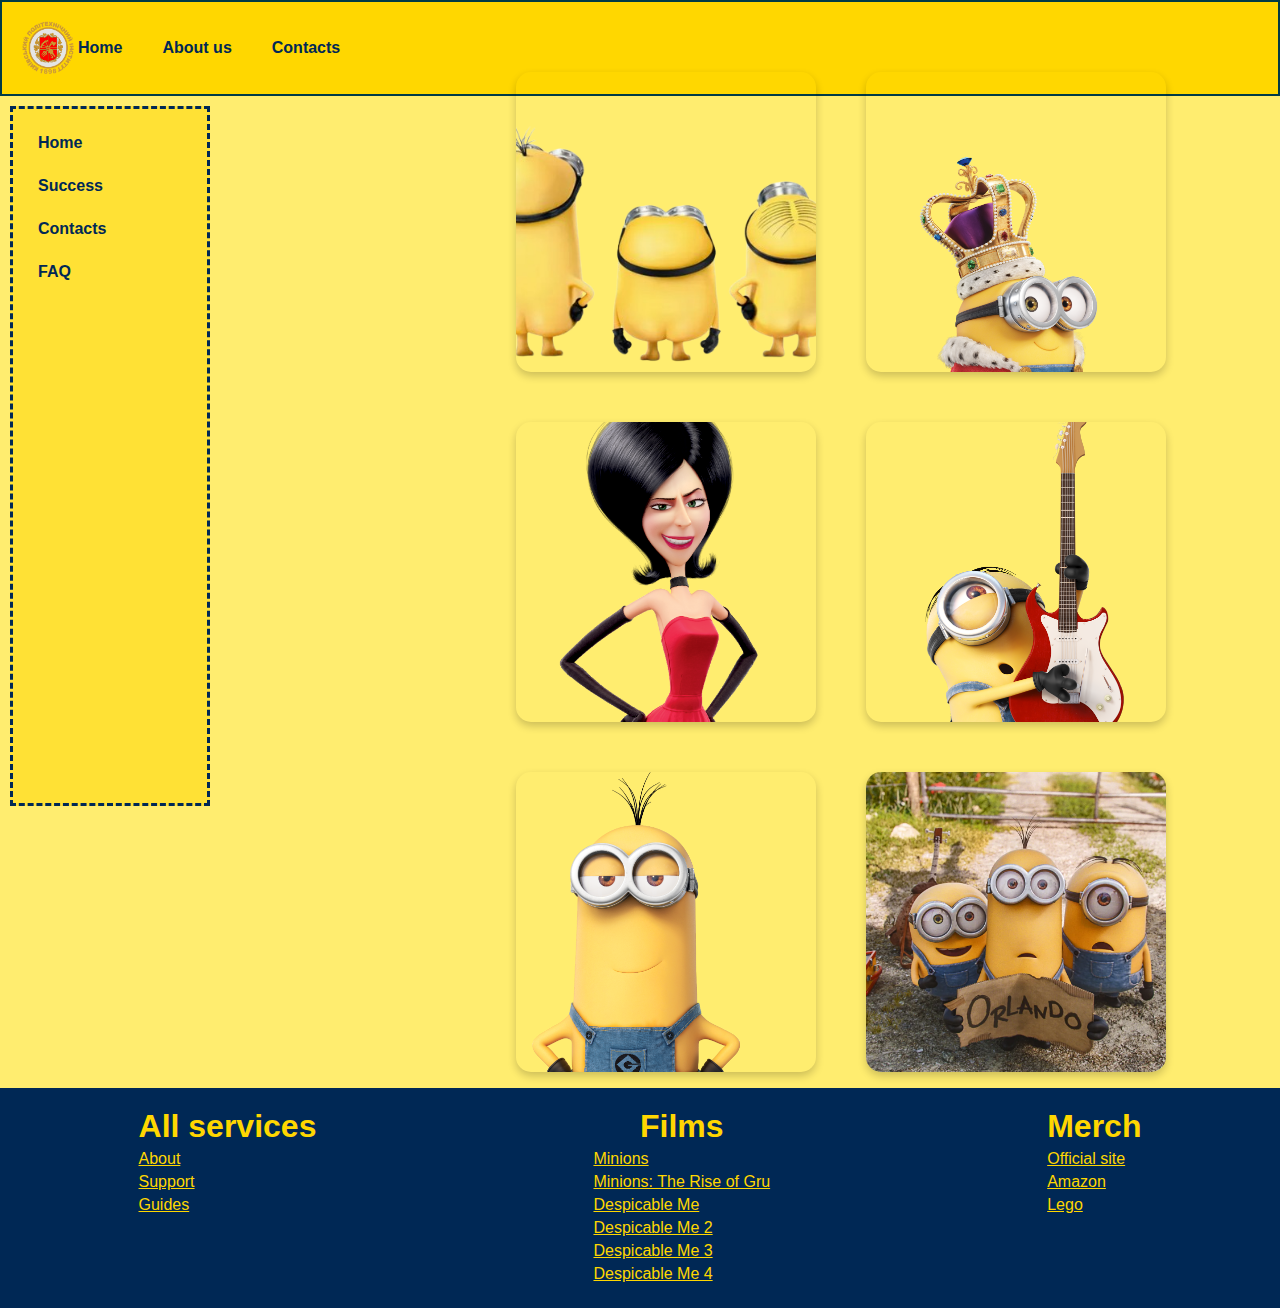
==== laba2/index.html @ e21ff01d "1" ====
<!DOCTYPE html>
<html lang="en">
    <head>
        <meta charset="UTF-8">
        <link rel="stylesheet" href="style.css">
        <title>Lab 2</title>
    </head>
    <body>
        <header>
            <img src="assets/media/logo.png" alt="KPI LOGO">
            <div>
                <nav>
                    <ul>
                        <li><a href="#">Home</a></li>
                        <li><a href="#">About us</a></li>
                        <li><a href="#">Contacts</a></li>
                    </ul>
                </nav>
            </div>
        </header>
        <div class="container">
            <aside>
                <ul>
                    <li><a href="#">Home</a></li>
                    <li><a href="#">Success</a></li>
                    <li><a href="#">Contacts</a></li>
                    <li><a href="#">FAQ</a></li>
                </ul>
            </aside>
        </div>
        <main>
            <div class="pictures">
                <img src="assets/media/minions1.png" alt="">
                <img src="assets/media/minions2.png" alt="">
                <img src="assets/media/minions3.png" alt="">
                <img src="assets/media/minions4.png" alt="">
                <img src="assets/media/minions5.png" alt="">
                <img src="assets/media/minions6.png" alt="">
            </div>
        </main>
    <footer class="footer-container">
            <div>
                <h1>All services</h1>
                <ul>
                    <li><a href="#">About</a></li>
                    <li><a href="#">Support</a></li>
                    <li><a href="#">Guides</a></li>
                </ul>
            </div>
            <div>
                <h1>Films</h1>
                <ul>
                    <li><a href="#">Minions</a></li>
                    <li><a href="#">Minions: The Rise of Gru</a></li>
                    <li><a href="#">Despicable Me</a></li>
                    <li><a href="#">Despicable Me 2</a></li>
                    <li><a href="#">Despicable Me 3</a></li>
                    <li><a href="#">Despicable Me 4</a></li>
                </ul>
            </div>
            <div>
                <h1>Merch</h1>
                <ul>
                    <li><a href="https://minionsmerch.shop/">Official site</a></li>
                    <li><a href="https://www.amazon.com/shop/minionswelove/list/15FFZM3OOHLWD">Amazon</a></li>
                    <li><a href="https://www.lego.me/en-qa/c/themes/minions">Lego</a></li>
                </ul>
            </div>
    </footer>
    </body>
</html>
---- laba2/style.css ----
* {
    margin: 0;
    padding: 0;
    box-sizing: border-box;
}

header, aside, main, footer {
    padding: 1rem;
}

header {
    display: flex;
    align-items: center;
    border: 2px solid #003b46;
    background-color: #ffd700;
}

header img {
    width: 60px;
    height: 60px;
    border-radius: 50%;
}

header nav ul {
    display: flex;
    list-style-type: none;
    margin: 0;
    padding: 0;
    gap: 40px;
}

header a {
    text-decoration: none;
    color: #002855;
    font-weight: bold;
    font-family: 'Comic Sans MS', cursive, sans-serif;
}

a {
    color: #ffd700;
}

h1 {
    text-align: center;
    font-family: 'Comic Sans MS', cursive, sans-serif;
    color: #ffd700;
}

body {
    font-family: Arial, sans-serif;
    margin: 0;
    padding: 0;
    background-color: #ffed6f;
    display: flex;
    flex-direction: column;
    min-height: 100vh;
}

aside {
    width: 200px;
    padding: 20px;
    margin: 10px;
    border: 3px dashed #002855;
    background-color: #ffe135;
}
.container{
    display: flex;
    height: 80vh;
}
aside ul {
    list-style: none;
    padding-left: 0;
}

aside ul li {
    margin-bottom: 15px;
}

aside a {
    color: #002855;
    text-decoration: none;
    font-weight: bold;
    display: inline-block;
    text-align: left;
    width: 100%;
    padding: 5px;
    font-family: 'Comic Sans MS', cursive, sans-serif;
}

aside a:hover {
    color: #ffd700;
    background-color: #002855;
    border-radius: 5px;
    transition: 0.3s;
}

main {
    flex: 1;
    text-align: center;
    margin-top: 0;
    flex-direction: column;
    justify-content: flex-start;
    color: #002855;
}

.pictures {
    margin-top: -760px;
    margin-left: 500px;
    display: flex;
    flex-wrap: wrap;
    gap: 50px;
    max-width: 1000px;
}

.pictures img {
    width: 300px;
    height: 300px;
    object-fit: cover;
    border-radius: 15px;
    box-shadow: 0 4px 8px rgba(0, 0, 0, 0.2);
}

.pictures img:hover {
    transform: scale(1.1);
    transition: transform 0.5s;
}

footer {
    background-color: #002855;
    color: #ffd700;
    padding: 20px 0;
    display: flex;
    justify-content: space-around;
    text-align: left;
}

footer section {
    flex: 1;
}

footer h3 {
    font-size: 16px;
    text-transform: uppercase;
    margin-bottom: 10px;
    font-family: 'Comic Sans MS', cursive, sans-serif;
}

footer ul {
    list-style-type: none;
    padding: 0;
}

footer ul li {
    margin: 5px 0;
}
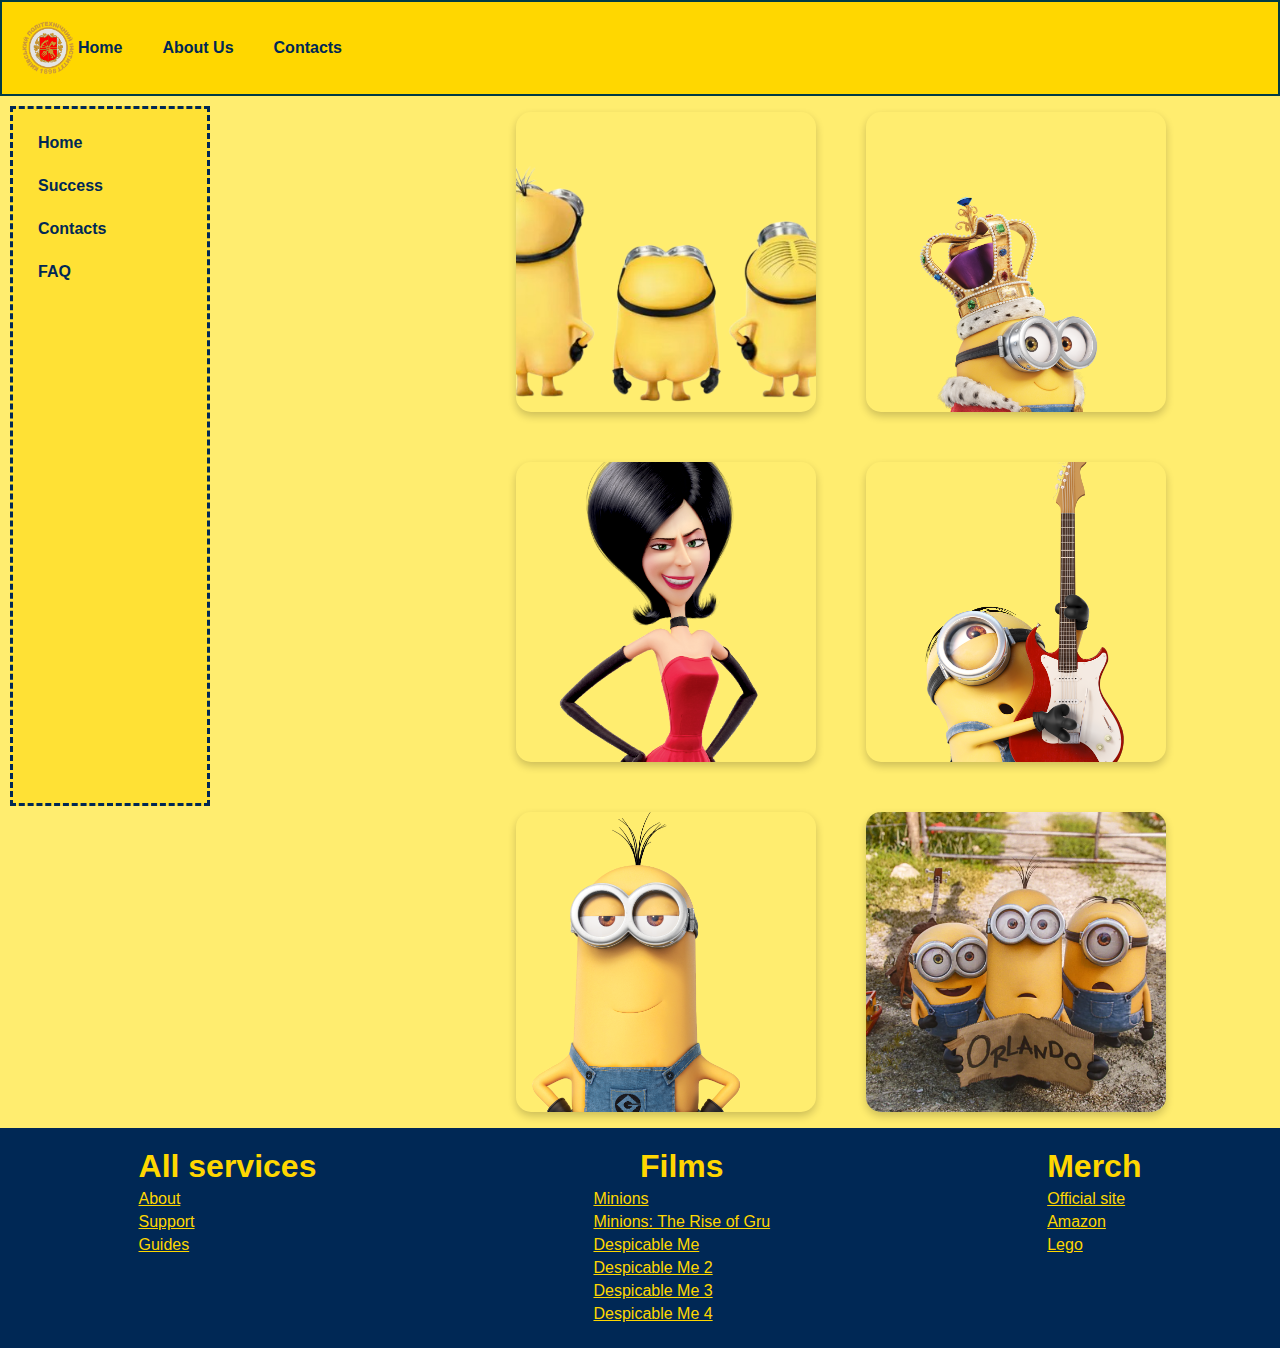
==== commit 746fee88: "1" ====
--- a/laba2/index.html
+++ b/laba2/index.html
@@ -10,9 +10,16 @@
             <img src="assets/media/logo.png" alt="KPI LOGO">
             <div>
                 <nav>
-                    <ul>
+                    <ul class="dropdowncContent">
                         <li><a href="#">Home</a></li>
-                        <li><a href="#">About us</a></li>
+                        <li class="dropdown">
+                            <a href="#">About Us</a>
+                            <ul class="dropdown-content">
+                                <li><a href="#">Our Team</a></li>
+                                <li><a href="#">Our Story</a></li>
+                                <li><a href="#">Careers</a></li>
+                            </ul>
+                        </li>
                         <li><a href="#">Contacts</a></li>
                     </ul>
                 </nav>
--- a/laba2/style.css
+++ b/laba2/style.css
@@ -6,6 +6,46 @@
 
 header, aside, main, footer {
     padding: 1rem;
+}
+
+header nav ul {
+    position: relative;
+}
+
+.dropdown {
+    position: relative;
+}
+
+.dropdown-content {
+    display: none;
+    position: absolute;
+    background-color: #ffe135;
+    border: 2px solid #002855;
+    min-width: 160px;
+    z-index: 1;
+    list-style: none;
+    padding: 0;
+}
+
+.dropdown-content li {
+    margin: 0;
+}
+
+.dropdown-content a {
+    color: #002855;
+    padding: 12px 16px;
+    text-decoration: none;
+    display: block;
+    font-family: 'Comic Sans MS', cursive, sans-serif;
+}
+
+.dropdown-content a:hover {
+    background-color: #002855;
+    color: #ffd700;
+}
+
+.dropdown:hover .dropdown-content {
+    display: block;
 }
 
 header {
@@ -104,7 +144,7 @@
 }
 
 .pictures {
-    margin-top: -760px;
+    margin-top: -720px;
     margin-left: 500px;
     display: flex;
     flex-wrap: wrap;
